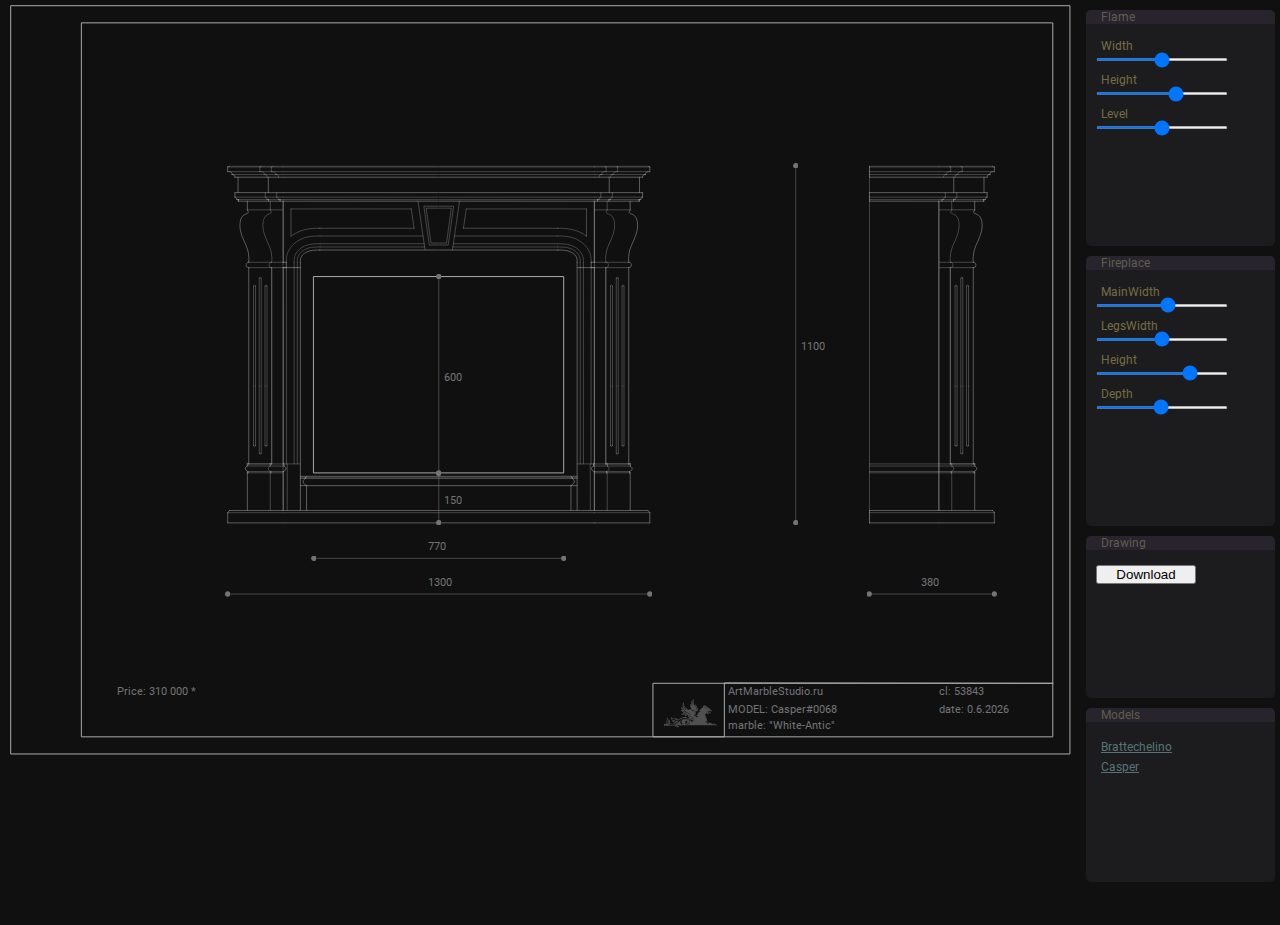
==== fireplace2.html @ 81f111e2 "add models" ====
<!DOCTYPE html>
<html lang="en" >
<head>
  <meta charset="UTF-8">
  <meta name="viewport" content="width=device-width, user-scalable=no">  	
  <link href="styles/style.css" type="text/css" rel="stylesheet"/>		
</head>
<body> 
<div id = 'app'>
    <script>
    var textModel = {
      org: 'ArtMarbleStudio.ru',
      pathToLogo: './styles/logo.png',
      modelBefore: 'MODEL: ',
      model: 'Casper',
      modelId: '#0068',
      marbleBefore: 'marble: ',
      marble: '"White-Antic"',
      date: ' /',
      clientId: 'cl: ' + Math.floor( Math.random()*100000 ),
      priceBefore: 'Price: ',
      price: ' /',
      priceAfter: ' *',
      priceFactor: 0.7
    }    
  </script>  
  <svg xmlns="http://www.w3.org/2000/svg" id="model" width="436.32" height="1001.42" viewBox="0 0 436.32 1001.42">
    <defs>
      <style>
        .a, .b, .c, .cls-1 {
          fill: none;
          stroke: #aaaaaa;
          stroke-linecap: round;
          stroke-linejoin: round;
        }
        .a {
          stroke-width: 1.42px;
        }
        .b {
          stroke-width: 1px;
        }
        .c {
          stroke-width: 1px;
        }
      </style>
    </defs>
    <title>model-fpl2-2</title>
    <symbol id='panel'>
      <line class="a" x1="195.73" y1="965.93" x2="0.71" y2="965.93"/>
      <line class="a" x1="0.71" y1="965.93" x2="0.71" y2="1000.71"/>
      <line class="a" x1="0.71" y1="1000.71" x2="195.73" y2="1000.71"/>
      <line class="a" x1="0.71" y1="99.56" x2="195.73" y2="99.56"/>
      <line class="a" x1="195.73" y1="0.71" x2="0.71" y2="0.71"/>
      <line class="a" x1="195.73" y1="32.38" x2="0.71" y2="32.38"/>
      <line class="a" x1="195.73" y1="75.53" x2="0.71" y2="75.53"/>
      <line class="a" x1="0.71" y1="0.71" x2="0.71" y2="32.38"/>
      <line class="a" x1="0.71" y1="75.53" x2="0.71" y2="99.56"/>
      <line class="a" x1="0.71" y1="0.71" x2="0.71" y2="1000.71"/>
      <line class="b" x1="195.73" y1="16.94" x2="0.71" y2="16.94"/>
      <line class="b" x1="195.73" y1="25.03" x2="0.71" y2="25.03"/>
      <line class="b" x1="195.73" y1="3.77" x2="0.71" y2="3.77"/>
      <line class="b" x1="195.73" y1="88.18" x2="0.71" y2="88.18"/>
      <line class="b" x1="195.73" y1="95.05" x2="0.71" y2="95.18"/>
      <line class="a" x1="195.73" y1="965.93" x2="195.73" y2="99.56"/>
      <line class="b" x1="195.73" y1="835.49" x2="0.71" y2="835.49"/>
      <line class="b" x1="195.73" y1="841.51" x2="0.71" y2="841.51"/>
      <line class="b" x1="195.73" y1="856.91" x2="0.71" y2="856.91"/>
      <line class="b" x1="195.73" y1="860.48" x2="0.71" y2="860.48"/>
      <line class="c" x1="195.73" y1="972.17" x2="0.71" y2="972.17"/>
    </symbol>
    <symbol id='front'>
      <line class="a" x1="0.71" y1="1000.71" x2="435.61" y2="1000.71"/>
      <line class="a" x1="0.71" y1="0.71" x2="435.61" y2="0.71"/>
      <line class="a" x1="0.71" y1="965.93" x2="435.61" y2="965.93"/>
      <line class="b" x1="435.61" y1="16.94" x2="0.71" y2="16.94"/>
      <line class="b" x1="435.61" y1="25.03" x2="0.71" y2="25.03"/>
      <line class="a" x1="435.61" y1="32.38" x2="0.71" y2="32.38"/>
      <line class="b" x1="435.61" y1="3.77" x2="0.71" y2="3.77"/>
      <line class="a" x1="435.61" y1="75.53" x2="0.71" y2="75.53"/>
      <line class="b" x1="435.61" y1="88.18" x2="0.71" y2="88.18"/>
      <line class="b" x1="435.61" y1="94.98" x2="0.71" y2="95.27"/>
      <line class="a" x1="435.61" y1="99.56" x2="0.71" y2="99.56"/>
      <line class="a" x1="435.61" y1="99.56" x2="435.61" y2="270.58"/>
      <line class="a" x1="387.67" y1="965.93" x2="387.67" y2="271.39"/>
      <line class="a" x1="334.04" y1="236.31" x2="0.71" y2="236.31"/>
      <line class="b" x1="435.61" y1="285.71" x2="434.74" y2="285.71"/>
      <line class="a" x1="387.67" y1="285.71" x2="434.74" y2="285.71"/>
      <line class="a" x1="435.61" y1="270.58" x2="426.91" y2="270.58"/>
      <line class="a" x1="426.91" y1="270.58" x2="426.91" y2="285.71"/>
      <line class="a" x1="426.91" y1="285.71" x2="435.61" y2="285.71"/>
      <line class="b" x1="38.35" y1="236.31" x2="58.19" y2="99.56"/>
      <polyline class="b" points="0.71 113.55 41.69 113.55 26.5 222.32 0.71 222.32"/>
      <polyline class="b" points="0.71 119.1 35.13 119.1 21.79 216.77 0.71 216.77"/>
      <line class="b" x1="435.61" y1="972.17" x2="0.71" y2="972.17"/>
      <line class="b" x1="434.74" y1="270.58" x2="435.61" y2="270.58"/>
      <path class="a" d="M387.37,270.68c0.1-4.26.2-8.51-1-12.4-2-6.56-7.77-12.05-14-15.67-12.11-7-26.13-7-40.14-7" transform="translate(0.29 0.71)"/>
      <path class="b" d="M426.62,271.61q0-.7,0-1.53c0-1.21,0-2.64,0-4.29s-0.08-3.54-.26-5.66a65.92,65.92,0,0,0-1-7.07q-0.25-1.31-.58-2.69-0.29-1.2-.64-2.45c-0.21-.74-0.44-1.49-0.68-2.23s-0.5-1.46-.76-2.17q-0.8-2.14-1.72-4.13a61.33,61.33,0,0,0-4-7.29,65.1,65.1,0,0,0-4.51-6.2,69.42,69.42,0,0,0-4.8-5.27c-1.63-1.62-3.29-3.11-5-4.5s-3.37-2.66-5.07-3.85c-1.91-1.34-3.85-2.56-5.8-3.69s-3.92-2.15-5.89-3.09a84.73,84.73,0,0,0-9.37-3.76,91.91,91.91,0,0,0-9-2.51c-2.93-.66-5.77-1.15-8.51-1.53s-5.36-.64-7.87-0.83-4.91-.31-7.2-0.38c-3.23-.1-6.24-0.12-9-0.13h-2.83" transform="translate(0.29 0.71)"/>
      <path class="b" d="M413.58,196.93l-1.64-1.22q-2-1.47-4-2.79t-4.06-2.54c-2.22-1.32-4.47-2.54-6.71-3.65-1.88-.94-3.76-1.8-5.63-2.59s-3.73-1.52-5.57-2.18c-3-1.09-6-2-8.91-2.79-2.37-.64-4.69-1.17-6.94-1.63s-4.43-.84-6.55-1.16c-4.22-.63-8.16-1-11.8-1.27-2-.14-4-0.24-5.83-0.31-1.41-.05-2.76-0.09-4.07-0.12l-3.76-.05H332.2" transform="translate(0.29 0.71)"/>
      <path class="b" d="M404.89,271.09q0-.63,0-1.31c0-.74,0-1.53,0-2.37s0-1.72,0-2.64-0.08-1.9-.16-2.92-0.2-2.08-.37-3.2-0.43-2.45-.75-3.74q-0.19-.75-0.42-1.52c-0.11-.38-0.23-0.76-0.36-1.13s-0.26-.74-0.39-1.11q-0.41-1.09-.87-2.14a39.25,39.25,0,0,0-2.45-4.63,42.88,42.88,0,0,0-2.86-4.09,46.8,46.8,0,0,0-3.15-3.59,52.62,52.62,0,0,0-5.88-5.2,57.69,57.69,0,0,0-5-3.43c-1.71-1-3.44-2-5.19-2.81a63.1,63.1,0,0,0-7.78-3.1,72.75,72.75,0,0,0-9.17-2.31c-3-.56-6-0.94-8.83-1.19s-5.67-.4-8.38-0.48-5.35-.1-7.9-0.1h-2.75" transform="translate(0.29 0.71)"/>
      <path class="b" d="M395.94,270.88q0-.73,0-1.49c0-1,0-2.08,0-3.18,0-1.5-.09-3.08-0.27-4.74a31.38,31.38,0,0,0-1-5.15c-0.13-.44-0.26-0.88-0.41-1.32s-0.31-.86-0.47-1.29q-0.5-1.27-1.12-2.46a32.65,32.65,0,0,0-3.46-5.36,39.23,39.23,0,0,0-4.21-4.53,45.77,45.77,0,0,0-4.7-3.79,49.87,49.87,0,0,0-5-3.09,51.89,51.89,0,0,0-5.14-2.43,58.79,58.79,0,0,0-9.24-2.87,78.23,78.23,0,0,0-9.21-1.48c-3-.32-6.06-0.48-9-0.57s-5.91-.1-8.78-0.1h-1.76" transform="translate(0.29 0.71)"/>
      <line class="b" x1="396.23" y1="271.59" x2="396.23" y2="285.71"/>
      <line class="b" x1="332.51" y1="227.74" x2="39.6" y2="227.74"/>
      <line class="b" x1="332.51" y1="218.79" x2="40.9" y2="218.79"/>
      <line class="b" x1="332.5" y1="197.06" x2="44.05" y2="197.06"/>
      <line class="b" x1="405.18" y1="271.8" x2="405.18" y2="285.71"/>
      <line class="b" x1="69.17" y1="175.32" x2="77.01" y2="121.3"/>
      <line class="b" x1="77.01" y1="121.3" x2="413.87" y2="121.3"/>
      <line class="b" x1="334.04" y1="175.32" x2="69.17" y2="175.32"/>
      <line class="b" x1="413.87" y1="121.3" x2="413.87" y2="197.64"/>
      <line class="b" x1="387.71" y1="874.19" x2="0.71" y2="874.19"/>
      <line class="b" x1="387.71" y1="876.28" x2="0.71" y2="876.28"/>
      <line class="a" x1="387.62" y1="896.39" x2="0.71" y2="896.39"/>
      <path class="a" d="M370.17,869.57c0.34,1.63.69,3.26,1.85,3.71a4.57,4.57,0,0,0,1.56.18" transform="translate(0.29 0.71)"/>
      <path class="a" d="M373.59,875.55c2.64,2,5.27,4,5.91,6.69,0.54,2.31-.36,5.16-1.82,7.32-1.88,2.77-4.69,4.43-7.5,6.09" transform="translate(0.29 0.71)"/>
      <line class="a" x1="373.88" y1="874.16" x2="373.88" y2="876.26"/>
      <line class="a" x1="370.32" y1="965.93" x2="370.32" y2="896.36"/>
      <line class="a" x1="387.62" y1="870.3" x2="0.71" y2="870.3"/>
      <line class="a" x1="435.61" y1="285.71" x2="435.61" y2="835.49"/>
      <line class="a" x1="435.61" y1="856.91" x2="435.61" y2="965.93"/>
      <line class="b" x1="435.61" y1="835.49" x2="435.28" y2="835.49"/>
      <line class="b" x1="433.46" y1="841.51" x2="435.61" y2="841.51"/>
      <line class="b" x1="435.61" y1="856.91" x2="435.28" y2="856.91"/>
      <line class="a" x1="435.61" y1="835.49" x2="433.46" y2="835.49"/>
      <line class="a" x1="433.46" y1="835.49" x2="433.46" y2="841.51"/>
      <path class="a" d="M435,856.2c-2.08-1-4.16-2-5.61-3.7a6.92,6.92,0,0,1-1.69-4.21,7.29,7.29,0,0,1,.86-3.25,8.28,8.28,0,0,1,1.8-2.5,12.58,12.58,0,0,1,2.81-1.75" transform="translate(0.29 0.71)"/>
      <line class="b" x1="424.33" y1="835.49" x2="424.65" y2="965.93"/>
      <line class="b" x1="426.47" y1="835.49" x2="426.91" y2="285.71"/>
      <line class="b" x1="405.18" y1="835.49" x2="405.18" y2="285.71"/>
      <line class="b" x1="396.23" y1="835.49" x2="396.23" y2="285.71"/>
      <line class="c" x1="434.21" y1="835.49" x2="387.67" y2="835.49"/>
    </symbol>
    <symbol id="leg">
      <line class="a" x1="156.29" y1="972.17" x2="156.29" y2="1000.71"/>
      <line class="a" x1="151.17" y1="965.93" x2="156.29" y2="972.17"/>
      <line class="a" x1="151.17" y1="965.93" x2="0.79" y2="965.93"/>
      <line class="a" x1="0.79" y1="1000.71" x2="156.29" y2="1000.71"/>
      <line class="a" x1="0.79" y1="99.56" x2="126.64" y2="99.56"/>
      <line class="a" x1="151.29" y1="0.71" x2="0.79" y2="0.71"/>
      <line class="a" x1="136.34" y1="32.38" x2="0.79" y2="32.38"/>
      <line class="a" x1="135.98" y1="75.53" x2="0.79" y2="75.53"/>
      <line class="b" x1="151.08" y1="16.94" x2="0.79" y2="16.94"/>
      <line class="b" x1="141.4" y1="25.03" x2="0.79" y2="25.03"/>
      <line class="b" x1="156.29" y1="3.77" x2="0.79" y2="3.77"/>
      <line class="b" x1="135.98" y1="88.18" x2="0.79" y2="88.18"/>
      <line class="b" x1="126.64" y1="94.97" x2="0.79" y2="95.05"/>
      <line class="b" x1="37" y1="965.93" x2="37" y2="860.48"/>
      <path class="b" d="M33.16,269.87a9.11,9.11,0,0,1,3.18.93c3.48,2,5.06,9,2.32,11.76a8.22,8.22,0,0,1-3.41,1.68l-2.57.77" transform="translate(0.29 0.71)"/>
      <line class="b" x1="37" y1="860.48" x2="35.17" y2="860.48"/>
      <line class="b" x1="33.35" y1="835.49" x2="37.32" y2="835.49"/>
      <line class="b" x1="37.32" y1="835.49" x2="37.32" y2="841.51"/>
      <line class="b" x1="35.17" y1="860.48" x2="35.17" y2="856.91"/>
      <path class="b" d="M34.88,856.2c2.08-1,4.16-2,5.61-3.7a6.92,6.92,0,0,0,1.69-4.21,7.21,7.21,0,0,0-.86-3.25,8.81,8.81,0,0,0-1.8-2.5A14.43,14.43,0,0,0,37,840.8" transform="translate(0.29 0.71)"/>
      <line class="b" x1="36.93" y1="99.56" x2="36.93" y2="123.84"/>
      <path class="b" d="M36.64,123.13c-1.58,2.9-3.17,5.8-2.5,7.73,0.87,2.52,5.59,3.38,9.31,5.08,8.59,3.93,11.82,12.35,13.19,20.67,3.09,18.84-3.41,37.22-11.12,54.38-3.66,8.13-7.58,16-9.89,24.38A109,109,0,0,0,32.49,255a55.26,55.26,0,0,0-.25,8.13,61.79,61.79,0,0,0,.92,6.7" transform="translate(0.29 0.71)"/>
      <line class="b" x1="37.32" y1="835.49" x2="32.97" y2="835.49"/>
      <line class="b" x1="32.97" y1="835.49" x2="32.97" y2="285.71"/>
      <line class="b" x1="66.19" y1="3.77" x2="66.19" y2="16.94"/>
      <path class="b" d="M65.89,16.23c-3.69-.18-7.39-0.37-10,1.84a6.19,6.19,0,0,0-2.21,3.87,8.61,8.61,0,0,0,.21,2.38" transform="translate(0.29 0.71)"/>
      <path class="b" d="M51,24.32c-1.63.66-3.26,1.31-4.1,2.51s-0.91,3-.95,4.83" transform="translate(0.29 0.71)"/>
      <line class="b" x1="61.18" y1="0.71" x2="66.19" y2="3.77"/>
      <line class="a" x1="42.56" y1="32.38" x2="42.56" y2="75.53"/>
      <line class="b" x1="51.19" y1="75.53" x2="51.19" y2="88.28"/>
      <path class="b" d="M50.9,87.57a8.44,8.44,0,0,0-3.78,2.13A5,5,0,0,0,46,92.09a8.34,8.34,0,0,0,0,2.09" transform="translate(0.29 0.71)"/>
      <line class="b" x1="41.84" y1="95.27" x2="41.84" y2="99.56"/>
      <line class="b" x1="41.84" y1="95.27" x2="41.84" y2="99.56"/>
      <line class="b" x1="51.29" y1="25.03" x2="54.21" y2="25.03"/>
      <line class="b" x1="46.27" y1="94.89" x2="41.84" y2="94.89"/>
      <line class="b" x1="41.84" y1="94.89" x2="41.84" y2="95.27"/>
      <line class="a" x1="0.79" y1="965.93" x2="0.79" y2="99.56"/>
      <line class="b" x1="34" y1="3.77" x2="34" y2="16.94"/>
      <path class="b" d="M33.71,16.23c-3.69-.18-7.39-0.37-10,1.84a6.19,6.19,0,0,0-2.21,3.87,8.61,8.61,0,0,0,.21,2.38" transform="translate(0.29 0.71)"/>
      <path class="b" d="M18.82,24.32c-1.63.66-3.26,1.31-4.1,2.51s-0.91,3-.95,4.83" transform="translate(0.29 0.71)"/>
      <line class="b" x1="29" y1="0.71" x2="34" y2="3.77"/>
      <line class="b" x1="19.01" y1="75.53" x2="19.01" y2="88.28"/>
      <path class="b" d="M18.72,87.57a8.44,8.44,0,0,0-3.78,2.13,5,5,0,0,0-1.1,2.38,8.34,8.34,0,0,0,0,2.09" transform="translate(0.29 0.71)"/>
      <line class="b" x1="9.66" y1="95.27" x2="9.66" y2="99.56"/>
      <line class="b" x1="9.66" y1="95.27" x2="9.66" y2="99.56"/>
      <line class="b" x1="19.11" y1="25.03" x2="22.02" y2="25.03"/>
      <line class="b" x1="14.09" y1="94.89" x2="9.66" y2="94.89"/>
      <line class="b" x1="9.66" y1="94.89" x2="9.66" y2="95.27"/>
      <line class="a" x1="101.32" y1="965.93" x2="101.32" y2="860.48"/>
      <path class="a" d="M97.48,269.87a9.11,9.11,0,0,1,3.18.93c3.48,2,5.06,9,2.32,11.76a8.22,8.22,0,0,1-3.41,1.68L97,285" transform="translate(0.29 0.71)"/>
      <line class="a" x1="101.32" y1="860.48" x2="99.49" y2="860.48"/>
      <line class="a" x1="97.67" y1="835.49" x2="101.64" y2="835.49"/>
      <line class="a" x1="101.64" y1="835.49" x2="101.64" y2="841.51"/>
      <line class="a" x1="99.49" y1="860.48" x2="99.49" y2="856.91"/>
      <path class="a" d="M99.2,856.2c2.08-1,4.16-2,5.61-3.7a6.92,6.92,0,0,0,1.69-4.21,7.21,7.21,0,0,0-.86-3.25,8.81,8.81,0,0,0-1.8-2.5,14.43,14.43,0,0,0-2.49-1.75" transform="translate(0.29 0.71)"/>
      <line class="a" x1="101.25" y1="99.56" x2="101.25" y2="123.84"/>
      <path class="a" d="M101,123.13c-1.58,2.9-3.17,5.8-2.5,7.73,0.87,2.52,5.59,3.38,9.31,5.08,8.59,3.93,11.82,12.35,13.19,20.67,3.09,18.84-3.41,37.22-11.12,54.38-3.66,8.13-7.58,16-9.89,24.38A109,109,0,0,0,96.81,255a55.26,55.26,0,0,0-.25,8.13,61.79,61.79,0,0,0,.92,6.7" transform="translate(0.29 0.71)"/>
      <line class="a" x1="101.64" y1="835.49" x2="97.29" y2="835.49"/>
      <line class="a" x1="97.29" y1="835.49" x2="97.29" y2="285.71"/>
      <line class="a" x1="156.29" y1="3.77" x2="156.29" y2="16.94"/>
      <path class="a" d="M156,16.23c-3.69-.18-7.39-0.37-10,1.84a6.19,6.19,0,0,0-2.21,3.87,8.61,8.61,0,0,0,.21,2.38" transform="translate(0.29 0.71)"/>
      <path class="a" d="M141.1,24.32c-1.63.66-3.26,1.31-4.1,2.51s-0.91,3-.95,4.83" transform="translate(0.29 0.71)"/>
      <line class="a" x1="151.29" y1="0.71" x2="156.29" y2="3.77"/>
      <line class="a" x1="127.35" y1="32.38" x2="127.35" y2="75.53"/>
      <line class="a" x1="135.98" y1="75.53" x2="135.98" y2="88.28"/>
      <path class="a" d="M135.69,87.57a8.44,8.44,0,0,0-3.78,2.13,5,5,0,0,0-1.1,2.38,8.34,8.34,0,0,0,0,2.09" transform="translate(0.29 0.71)"/>
      <line class="a" x1="126.64" y1="95.27" x2="126.64" y2="99.56"/>
      <line class="a" x1="126.64" y1="95.27" x2="126.64" y2="99.56"/>
      <line class="a" x1="141.4" y1="25.03" x2="144.31" y2="25.03"/>
      <line class="a" x1="131.06" y1="94.89" x2="126.64" y2="94.89"/>
      <line class="a" x1="126.64" y1="94.89" x2="126.64" y2="95.27"/>
      <line class="b" x1="101.32" y1="860.48" x2="36.09" y2="860.48"/>
      <line class="b" x1="99.49" y1="856.91" x2="35.17" y2="856.91"/>
      <line class="b" x1="101.64" y1="841.51" x2="37.32" y2="841.51"/>
      <line class="b" x1="97.29" y1="835.49" x2="0.79" y2="835.49"/>
      <line class="b" x1="37.32" y1="841.51" x2="0.79" y2="841.51"/>
      <line class="b" x1="35.17" y1="856.91" x2="0.79" y2="856.91"/>
      <line class="b" x1="36.09" y1="860.48" x2="0.79" y2="860.48"/>
      <line class="b" x1="97.29" y1="285.71" x2="0.79" y2="285.71"/>
      <line class="b" x1="97.77" y1="270.58" x2="0.79" y2="270.58"/>
      <line class="b" x1="101.25" y1="123.84" x2="0.79" y2="123.84"/>
      <line class="b" x1="32.97" y1="835.49" x2="97.29" y2="835.49"/>
      <line class="b" x1="32.97" y1="285.71" x2="32.97" y2="835.49"/>
      <line class="b" x1="46.25" y1="617.47" x2="46.25" y2="784.15"/>
      <line class="b" x1="51.85" y1="617.47" x2="51.85" y2="784.15"/>
      <path class="b" d="M46,782.62a2.83,2.83,0,1,0,5.6,0" transform="translate(0.29 0.71)"/>
      <line class="b" x1="62.33" y1="617.47" x2="62.33" y2="805.92"/>
      <line class="b" x1="67.93" y1="617.47" x2="67.93" y2="805.92"/>
      <path class="b" d="M62,804.38a2.83,2.83,0,1,0,5.6,0" transform="translate(0.29 0.71)"/>
      <line class="b" x1="78.41" y1="617.47" x2="78.41" y2="784.15"/>
      <line class="b" x1="84.01" y1="617.47" x2="84.01" y2="784.15"/>
      <path class="b" d="M78.12,782.62a2.83,2.83,0,1,0,5.6,0" transform="translate(0.29 0.71)"/>
      <line class="b" x1="46.25" y1="617.47" x2="46.25" y2="337.88"/>
      <line class="b" x1="51.85" y1="617.47" x2="51.85" y2="337.88"/>
      <path class="b" d="M51.56,337.17a2.83,2.83,0,1,0-5.6,0" transform="translate(0.29 0.71)"/>
      <line class="b" x1="62.33" y1="617.47" x2="62.33" y2="316.11"/>
      <line class="b" x1="67.93" y1="617.47" x2="67.93" y2="316.11"/>
      <path class="b" d="M67.64,315.4a2.83,2.83,0,1,0-5.6,0" transform="translate(0.29 0.71)"/>
      <line class="b" x1="78.41" y1="617.47" x2="78.41" y2="337.88"/>
      <line class="b" x1="84.01" y1="617.47" x2="84.01" y2="337.88"/>
      <path class="b" d="M83.72,337.17a2.83,2.83,0,1,0-5.6,0" transform="translate(0.29 0.71)"/>
      <line class="c" x1="156.29" y1="972.17" x2="0.79" y2="972.17"/>
    </symbol>
  </svg>
  
  
</div>   
<script src="jsLibs/svg.js"></script>
<script src="js/main.js"></script>
</body>
</html>
---- styles/style.css ----
@font-face {
		font-family: 'roboto';
		src: url('../styles/Roboto-Regular.ttf');
	} 
  
	* { 
		margin: 0px; 
		padding: 0px; 
	}
	
	body { 
		font-family: 'roboto';
		overflow: hidden;
		color: #788a93;
		font-size: 12px;
		background-color: #101011;
		-moz-user-select: none;
		-ms-user-select: none;
		-o-user-select: none;
		-webkit-user-select: none;
	}
	
	#app {
		display: flex; 
		flex-direction: column;
		justify-content: space-around;
		width: 100%; 
		height: 100%; 
		overflow: hidden; 
		padding: 5px;
	}
	
	#uiWrapper { 
		flex: 1 0 auto;
		display: flex;
		flex-direction: column;   
		overflow: auto;
		padding: 5px; 
		padding-top: 0px; 
	}
	
	#model { 
		flex: 0 0 auto;
	}
	
	input{
		margin: 5px;
		margin-left: 10px;
		margin-bottom: 12px;
		height: 3px;
		background-color: #48545a;
		
		border-radius: 8px;
	}

	.text {
	  font-size: 50px;
	  color:#788a93;
	  line-height: 80px;
	}  

	a {
		margin: 10px;
		margin-left: 15px;
		color: #577375;
		margin-bottom: 20px;
		line-height: 20px;
	}
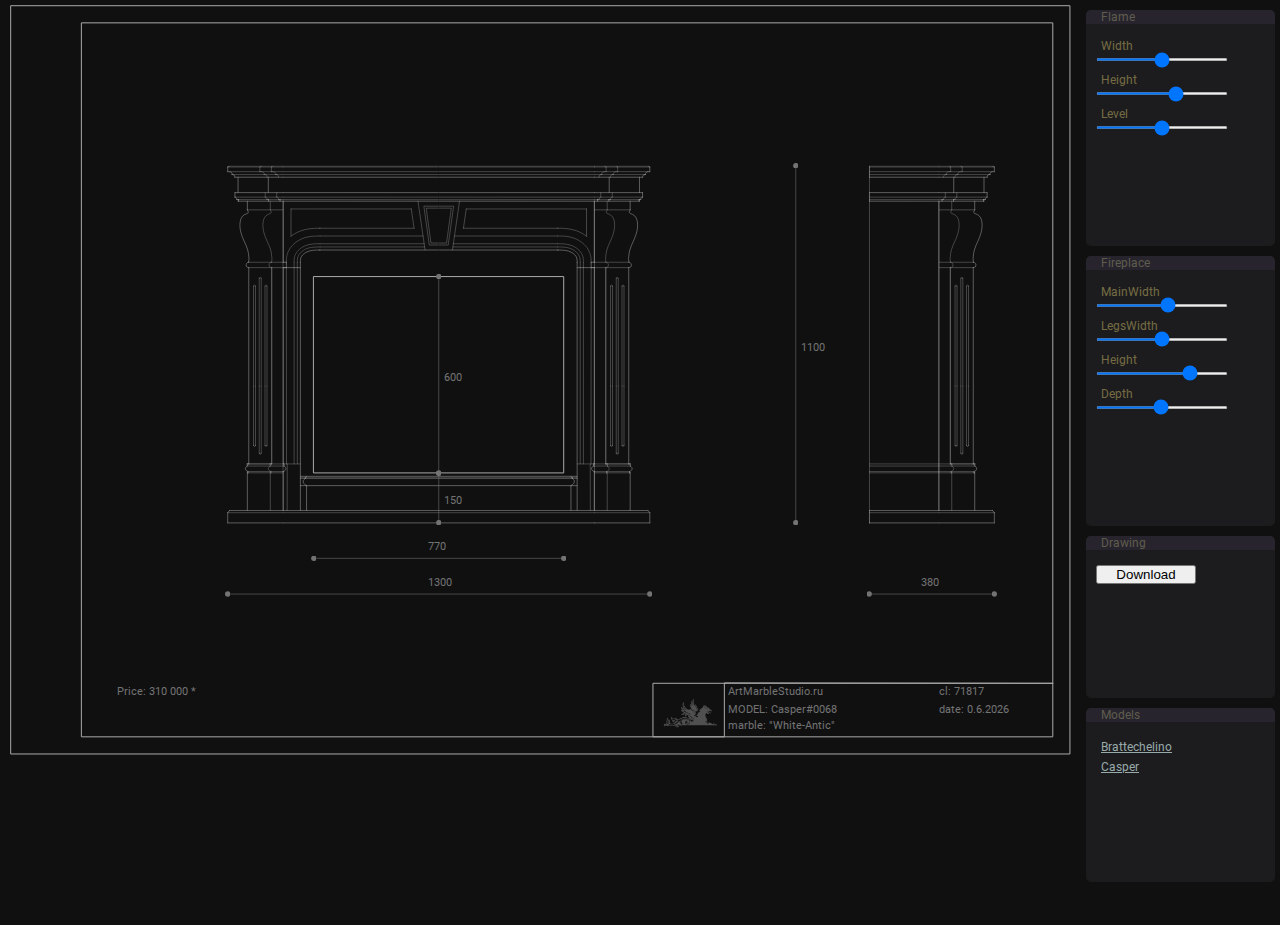
==== commit 11f9bfa7: "refactoring" ====
--- a/fireplace2.html
+++ b/fireplace2.html
@@ -7,7 +7,7 @@
 </head>
 <body> 
 <div id = 'app'>
-    <script>
+  <script>
     var textModel = {
       org: 'ArtMarbleStudio.ru',
       pathToLogo: './styles/logo.png',
@@ -24,7 +24,7 @@
       priceFactor: 0.7
     }    
   </script>  
-  <svg xmlns="http://www.w3.org/2000/svg" id="model" width="436.32" height="1001.42" viewBox="0 0 436.32 1001.42">
+  <svg xmlns="http://www.w3.org/2000/svg" id="model" viewBox="0 0 436.32 1001.42">
     <defs>
       <style>
         .a, .b, .c, .cls-1 {
@@ -233,9 +233,7 @@
       <path class="b" d="M83.72,337.17a2.83,2.83,0,1,0-5.6,0" transform="translate(0.29 0.71)"/>
       <line class="c" x1="156.29" y1="972.17" x2="0.79" y2="972.17"/>
     </symbol>
-  </svg>
-  
-  
+  </svg> 
 </div>   
 <script src="jsLibs/svg.js"></script>
 <script src="js/main.js"></script>
--- a/styles/style.css
+++ b/styles/style.css
@@ -62,7 +62,7 @@
 	a {
 		margin: 10px;
 		margin-left: 15px;
-		color: #577375;
+		color: #98aaaa;
 		margin-bottom: 20px;
 		line-height: 20px;
 	}
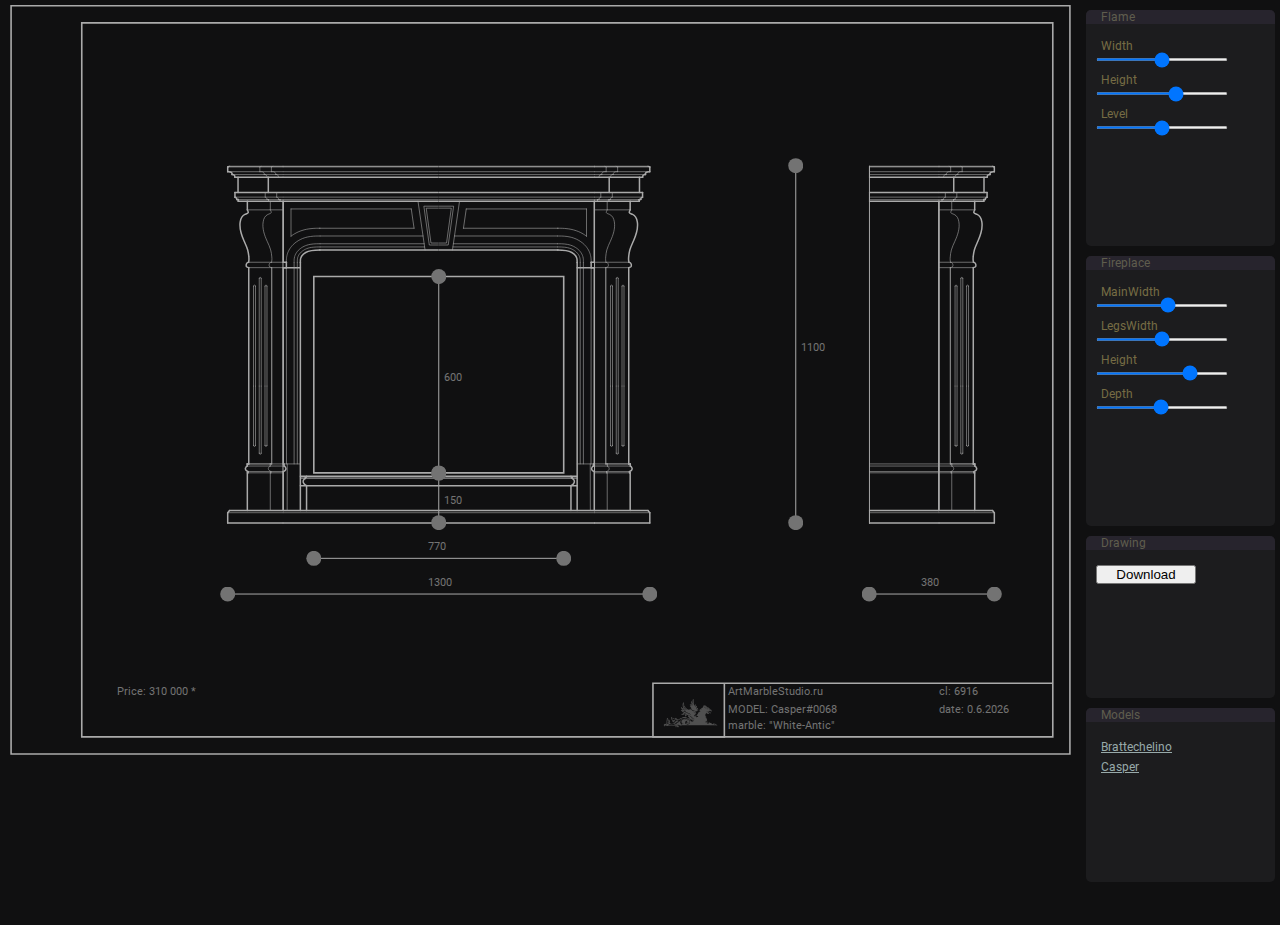
==== commit 63932c6a: "refactoring" ====
--- a/fireplace2.html
+++ b/fireplace2.html
@@ -32,15 +32,16 @@
           stroke: #aaaaaa;
           stroke-linecap: round;
           stroke-linejoin: round;
+		  vector-effect: non-scaling-stroke;
         }
         .a {
-          stroke-width: 1.42px;
+          stroke-width: 1.5px;
         }
         .b {
-          stroke-width: 1px;
+          stroke-width: 0.6px;
         }
         .c {
-          stroke-width: 1px;
+          stroke-width: 0.6px;
         }
       </style>
     </defs>
